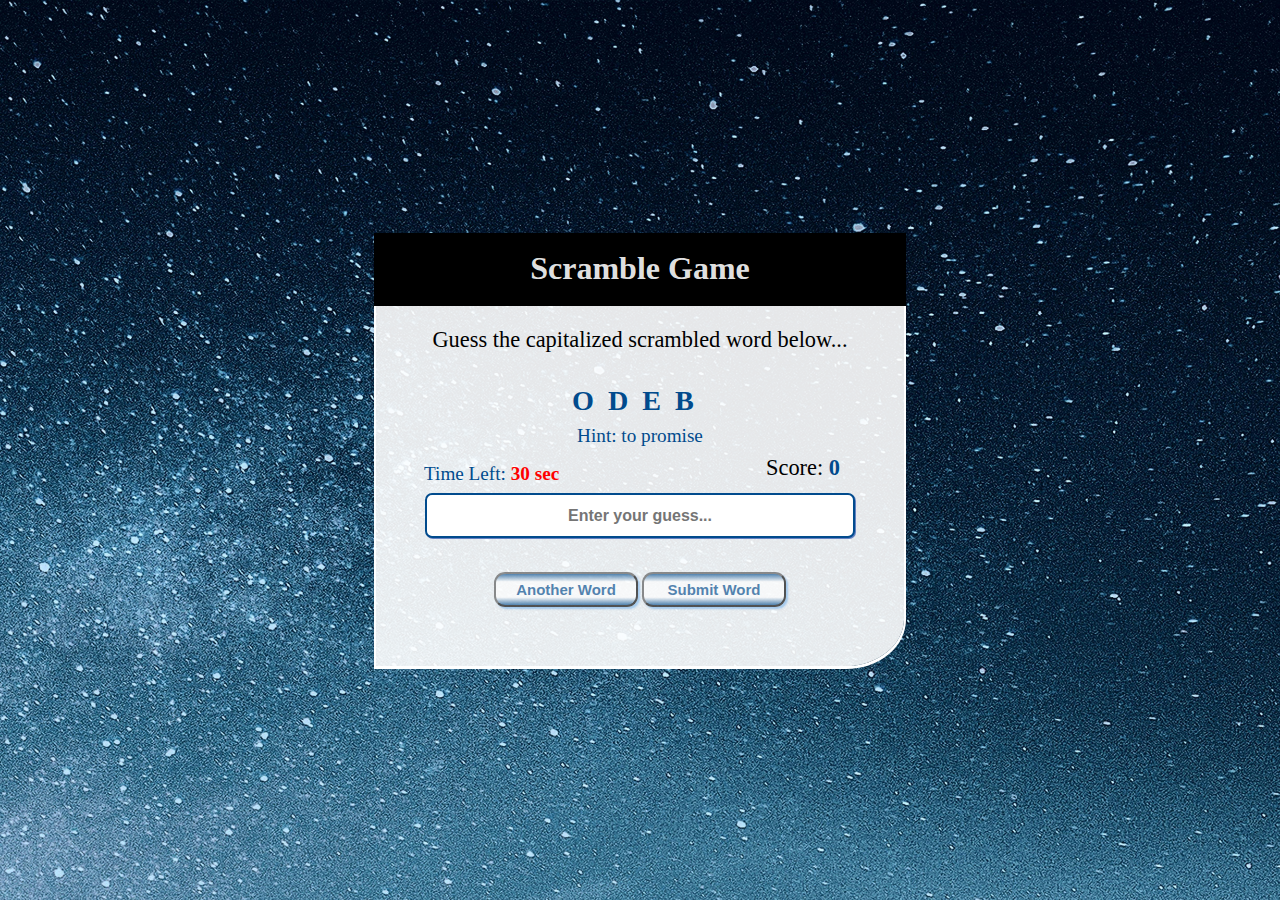
==== index.html @ 6464d55c "update" ====
<!DOCTYPE html>
<html lang="en">
<head>
    <meta charset="UTF-8">
    <meta name="viewport" content="width=device-width, initial-scale=1.0">
    <title>Word Scramble Game</title>

    <!-- Style CSS -->
    <link rel="stylesheet" href="./style.css">
    </head>

<body>
 <div class="house">
 <h1 class="scramble">Scramble Game</h1>
    <div class="content">
        <h5>Guess the capitalized scrambled word below...</h5>
            
     <div class="secondMargin">
      <p class="real question"> </p>
      <p class="hint line">Hint: <span ></span></p>

      <div class="timeAndScore">
      <p class="time timeleft">Time Left:  <span><strong>30 sec</strong></span></p>
      <p class="score">Score: <span class="scoreValue">0</span></p>
      </div>
    </div>
    
    <input class="guessInput" type="text" name="" id="" placeholder="Enter your guess..."> <br>
    

    <div class="buttons text-center pb-5">
        <button type="button" class="btn btn-secondary mr-5">Another Word</button>
        <button type="button" class="btn btn-dark">Submit Word</button>

        
        <!-- <button type="button" class="btn one">Another Word</button>
        <button type="button" class="btn two">Submit Word</button> -->
    </div>
            
        </div>
    </div>

    <script src="./script.js" defer></script>


</body>
</html>
---- style.css ----
*{
    margin: 0;
    padding:0;
    box-sizing: border-box;
}


body{
    display:flex;
    height:100vh;
    justify-content: center;
    align-items: center;
    color: rgb(142, 192, 236);
    background:url(image/pexels-cliford-mervil-2469122.jpg);
    background-size:cover;
    background-repeat: no-repeat;
}

.house{
    background-color: rgba(255, 255, 255, 0.902);
    width:33rem;
    height: 27rem;
    color:black;
    border-bottom-right-radius: 11%;    ;
    box-shadow: 0 1px 0 2px  white;
   ;
    
}

h1{
    font-size: 2rem;
    text-align: center;
    background-color: black;
    color:rgba(255, 255, 255, 0.902);
    
    
 box-shadow: 0 1px 0 2px  black; 
    
    padding:1rem;
   

}

h5{
    font-size: 1.4rem;
    text-align: center;
    margin-top: 1.5rem;
    font-weight: 300;
}

input{
    width: 430px; 
    height:45px;
    border:2px solid rgb(1, 75, 141);
}
.hint{
    padding:0.5rem 3rem;
    font-size: 1.2rem;
    text-align: center;
    color:rgb(1, 75, 141);
    
}

.time{
    padding:0.5rem 3rem;
    font-size: 1.2rem;
    text-align: center;
    color:rgb(1, 75, 141);
    
}



.timeAndScore{
    display:flex;
    justify-content: space-between;
    
}

.score{
    font-size: 1.4rem;
    padding-right:4rem;
    /* padding-bottom: 2rem; */
}

.scoreValue{
    color: rgb(1, 75, 141);
    font-weight: 600;
}

.timeleft{
    text-align: left;
    color: rgb(1, 75, 141);
    font-weight: 400;
}

.real {
    font-size: 1.76rem;
    color: rgb(1, 75, 141);
    text-align: center;
    margin-top: 2rem;
    
    letter-spacing: 14px;
    font-weight: 900;
}





.timeleft span{
   color: red
}
.text-center{
    margin-top: 3rem;
    text-align: center;
}



input{
    text-align: center;
    justify-content: center;
    align-items: center;
    margin:0 auto;
    display: flex;
    border-radius: 7px;
   background-color: white;
    box-shadow:  1px 1px rgb(101, 130, 195);
}

input[type=text]
{
    color:#000;
    font-size: 1rem;
    font-weight:700;
}

/* .input::placeholder{
    color: rgb(1, 75, 141);

    
} */
.pb-5{
    margin-top: 1rem;
}

.btn{
    cursor: pointer;
    background:linear-gradient( rgb(1, 75, 141),white,white,white, rgb(1, 75, 141));
    width:9rem;
    opacity:65%;
    font-size:15px;
    font-weight: 550;
    height: 2.2rem;
    color: rgb(1, 75, 141);
    
    border-bottom-left-radius: 5%;
    border-radius: 11px;
    box-shadow: 2px 2px 2px 0 rgb(128, 184, 236);

}

.btn:hover{
    background: #fff;
    color:grey;
}

@media screen and (max-width:543px) {
    .house{
        width:27rem;
    height: 27rem;
    }

    input{
        width:330px;
    }

    .text-center{
        margin-top:1rem;

    }
}

@media screen and (max-width:445px) {
    .house{
        width:23rem;
    height: 27rem;
    }

    input{
        width:280px;
    }

    .text-center {
        font-size: 1.36rem;
        letter-spacing: 1px;
        
     margin-top:3rem;

    }

    h5{
        font-size: 1rem;
        text-align: center;
        margin-top: 1rem;
    }

    .btn{
        width:7rem
    }

}


@media screen and (max-width:388px) {
    .house{
        width:19rem;
    height: 25rem;
    }

    input{
        width:260px;
    }

    .text-center {
        font-size: 1.36rem;
        letter-spacing: 1px;
        
    }

    h5{
        font-size: 1rem;
        text-align: center;
        margin-top:0.5rem;
    }

    .btn{
        width:7rem;
        margin-bottom: 2rem;
    }
    .buttons{
        margin-top:1rem;
    }

}

@media screen and (max-width:315px) {
    h1{
        font-size: 1.4rem;
    }
    
    .house{
        width:17rem;
    height: 25rem;
    }

    input{
        width:240px;
    }

    .text-center {
        font-size: 1.6rem;
        letter-spacing: 1px;
    }

    h5{
        font-size: 1rem;
        text-align: center;
        margin-top:0.5rem;
    }

    .btn{
        width:7rem
    }

    .word {
        font-size: 1.6rem;
        position: relative;
        bottom:2rem
    }

}
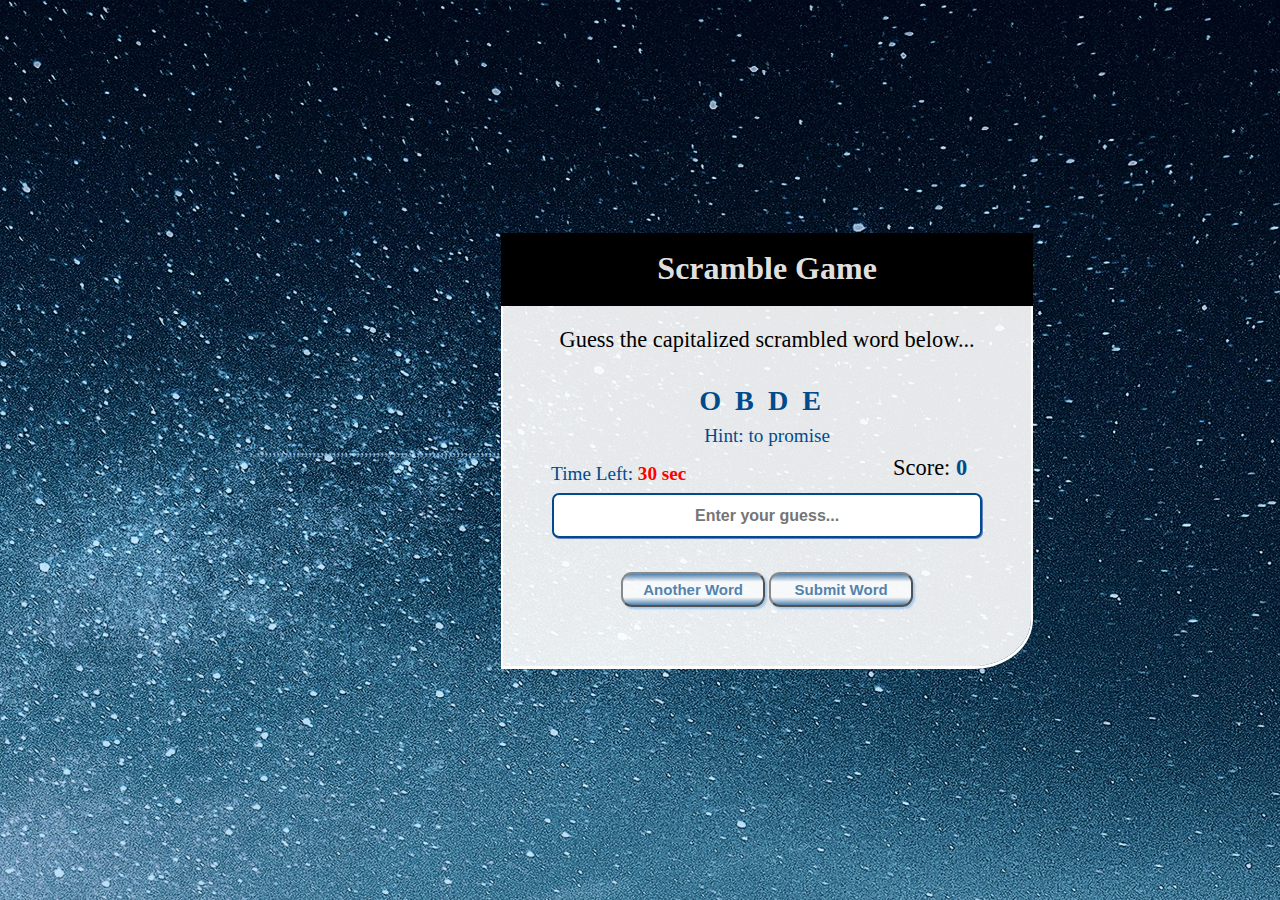
==== commit af168d5f: "updste" ====
--- a/index.html
+++ b/index.html
@@ -8,7 +8,7 @@
     <!-- Style CSS -->
     <link rel="stylesheet" href="./style.css">
     </head>
-
+;',,,,,,,,,,,,,,,,,,,,,,,,,,,,,,,,,,,,,,,,,,,,,,,,,,,,,,,,,,,,,'
 <body>
  <div class="house">
  <h1 class="scramble">Scramble Game</h1>
--- a/style.css
+++ b/style.css
@@ -230,11 +230,24 @@
     }
 
     h5{
-        font-size: 1rem;
+        font-size: 14px;
         text-align: center;
         margin-top:0.5rem;
     }
 
+    .time{
+        font-size: 13px;
+        margin-right:1rem
+    }
+    .timeleft span{
+        font-size: 11px;
+        
+     }
+
+     .score{
+        font-size: 13px;
+
+     }
     .btn{
         width:7rem;
         margin-bottom: 2rem;
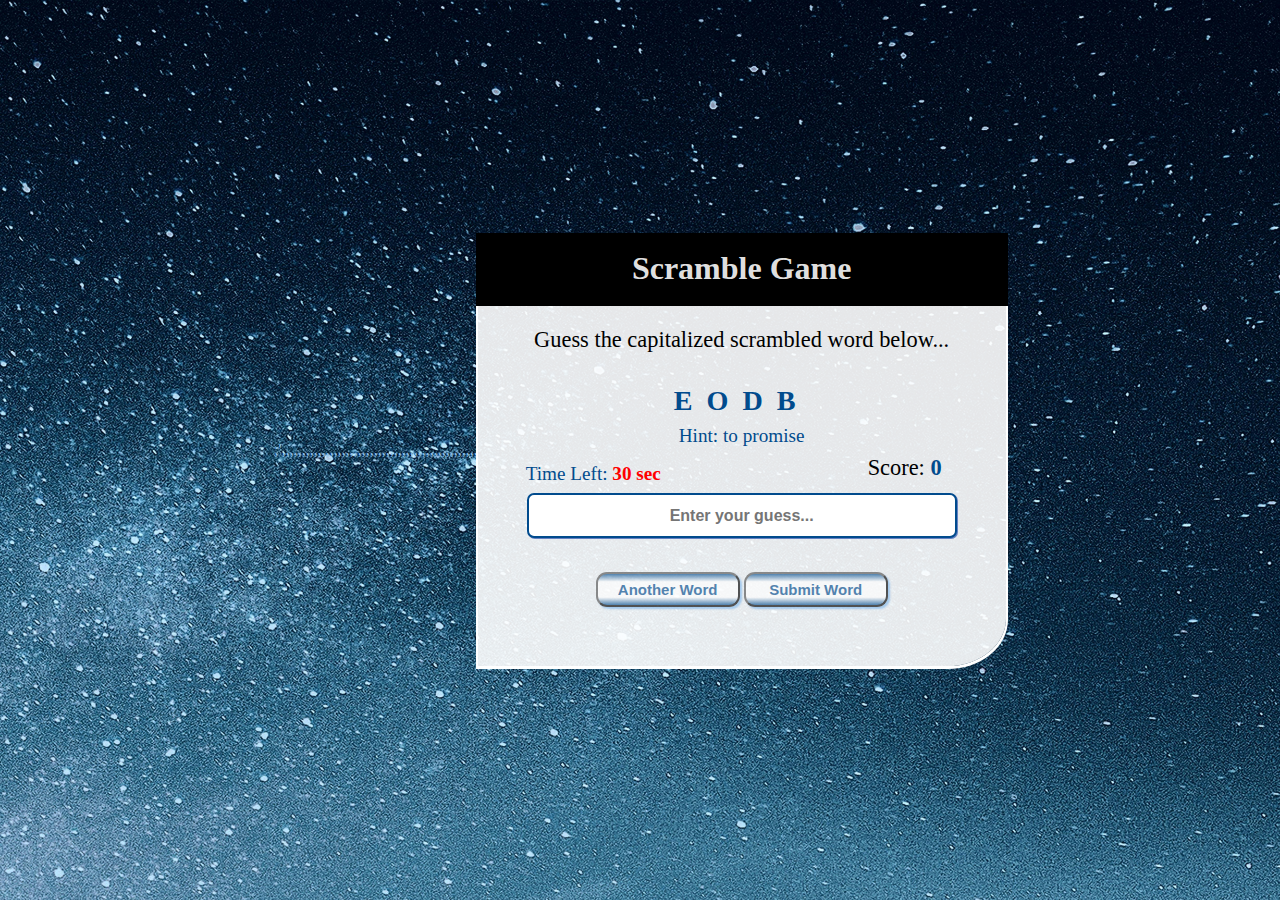
==== commit 50c54ceb: "update" ====
--- a/index.html
+++ b/index.html
@@ -8,7 +8,7 @@
     <!-- Style CSS -->
     <link rel="stylesheet" href="./style.css">
     </head>
-;',,,,,,,,,,,,,,,,,,,,,,,,,,,,,,,,,,,,,,,,,,,,,,,,,,,,,,,,,,,,,'
+;',,,,,,,,,,,,,,,,,,,,,,,,,,,,,,,,,,,,,,,,,,,,,,,,,
 <body>
  <div class="house">
  <h1 class="scramble">Scramble Game</h1>
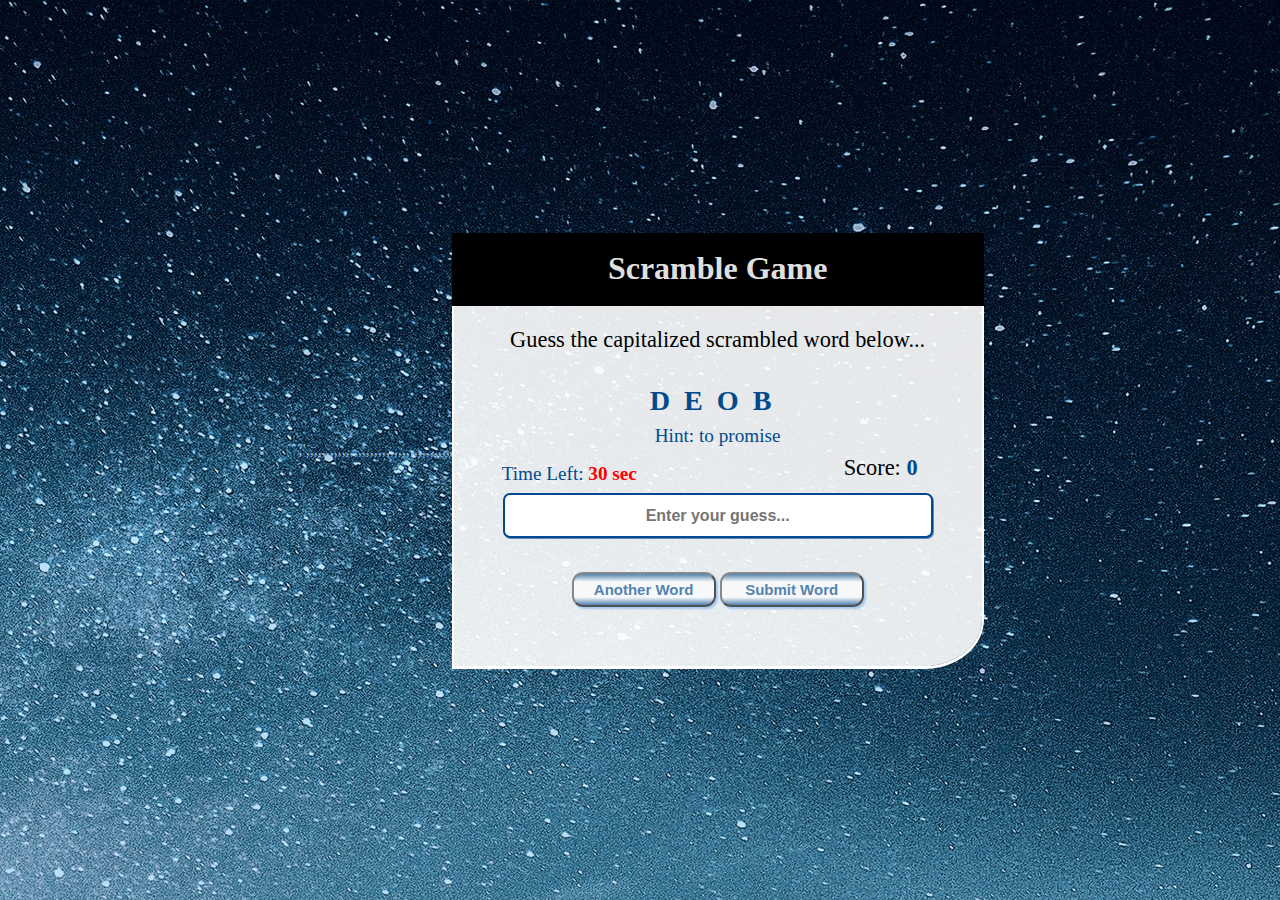
==== commit c3e5de95: "update" ====
--- a/index.html
+++ b/index.html
@@ -8,7 +8,7 @@
     <!-- Style CSS -->
     <link rel="stylesheet" href="./style.css">
     </head>
-;',,,,,,,,,,,,,,,,,,,,,,,,,,,,,,,,,,,,,,,,,,,,,,,,,
+;',,,,,,,,,,,,,,,,,,,,,,,,,,,,,,,,,,,,,
 <body>
  <div class="house">
  <h1 class="scramble">Scramble Game</h1>
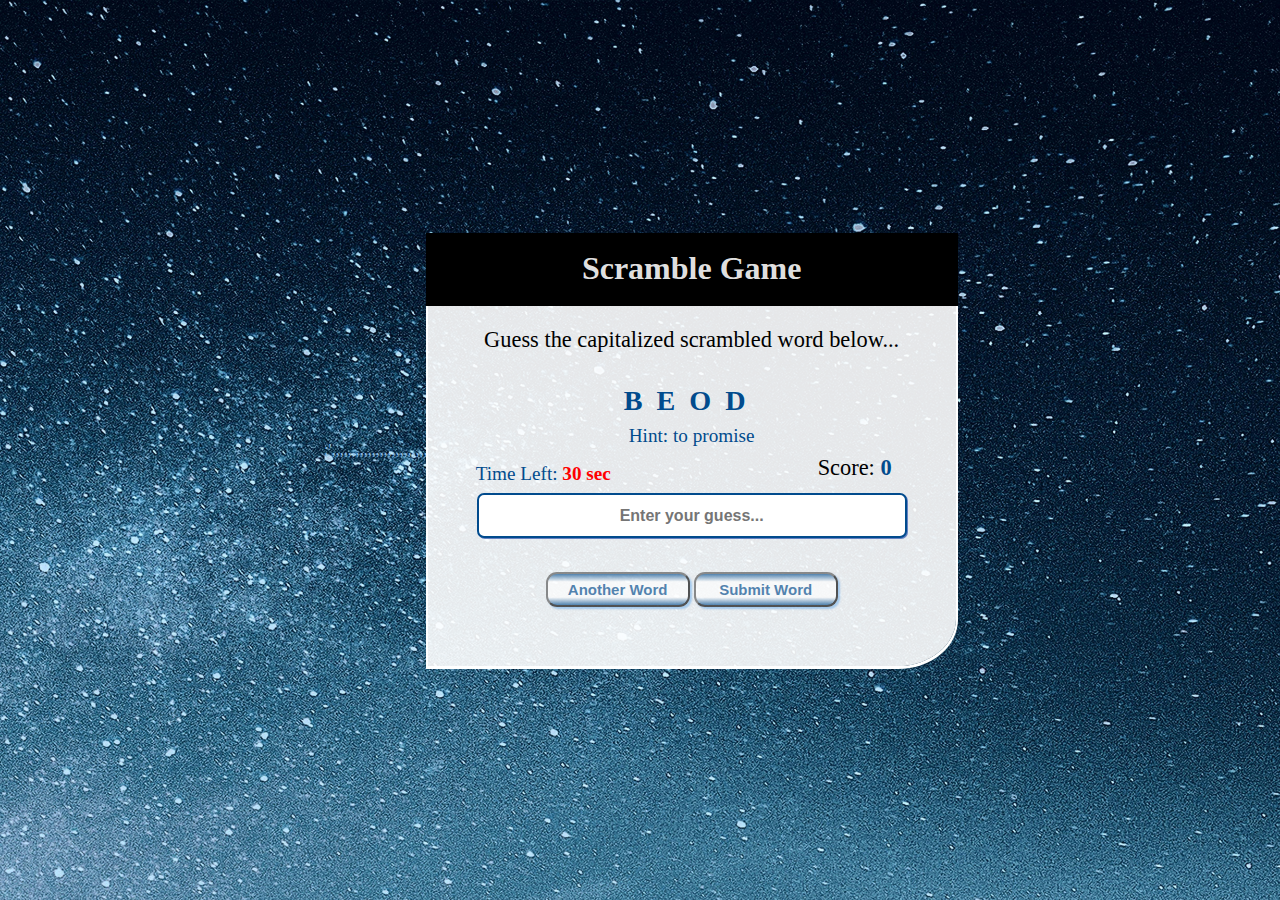
==== commit 81d70d94: "update" ====
--- a/index.html
+++ b/index.html
@@ -8,7 +8,7 @@
     <!-- Style CSS -->
     <link rel="stylesheet" href="./style.css">
     </head>
-;',,,,,,,,,,,,,,,,,,,,,,,,,,,,,,,,,,,,,
+;',,,,,,,,,,,,,,,,,,,,,,,,
 <body>
  <div class="house">
  <h1 class="scramble">Scramble Game</h1>
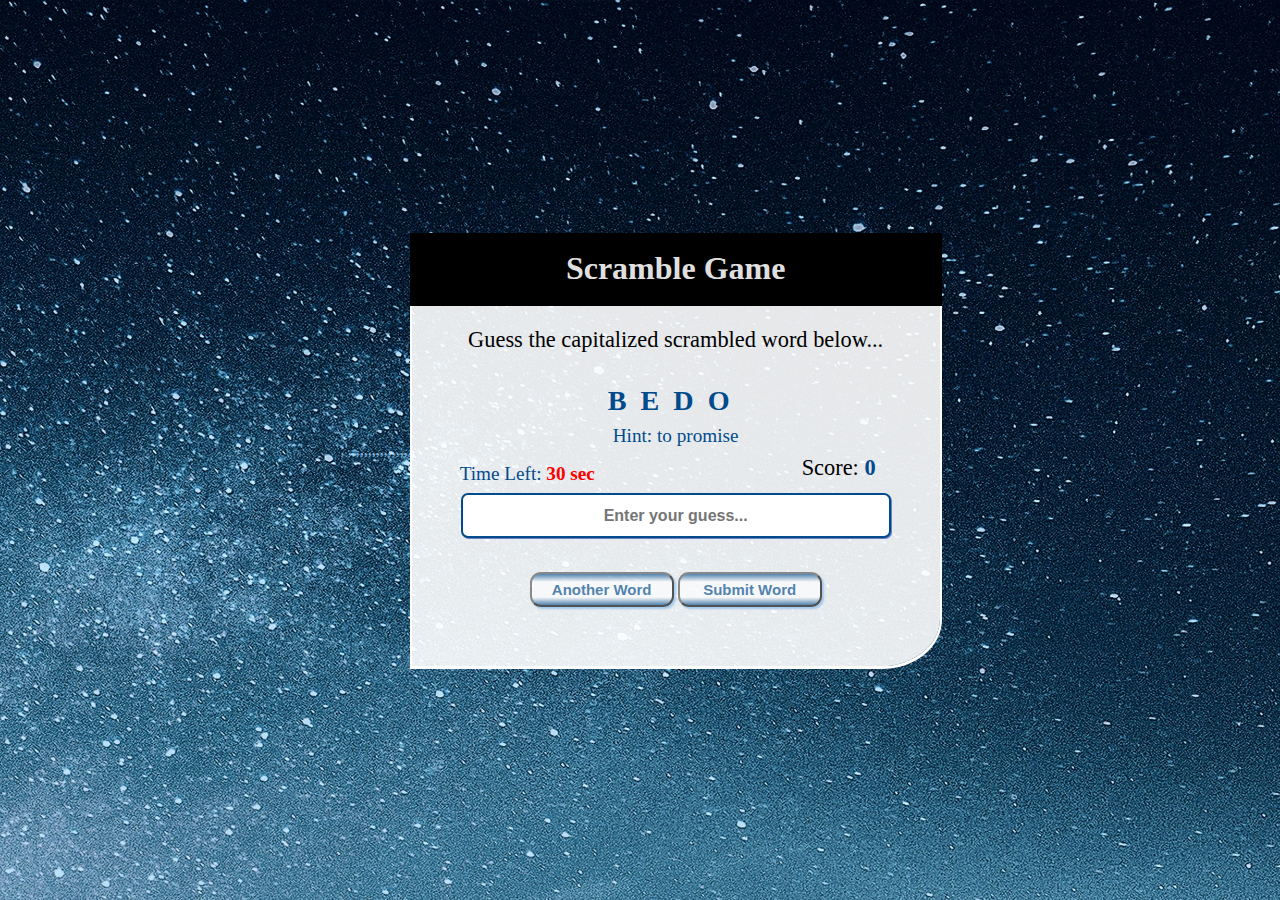
==== commit 296c2f7e: "update" ====
--- a/index.html
+++ b/index.html
@@ -8,7 +8,7 @@
     <!-- Style CSS -->
     <link rel="stylesheet" href="./style.css">
     </head>
-;',,,,,,,,,,,,,,,,,,,,,,,,
+;',,,,,,,,,,,,,,,,
 <body>
  <div class="house">
  <h1 class="scramble">Scramble Game</h1>
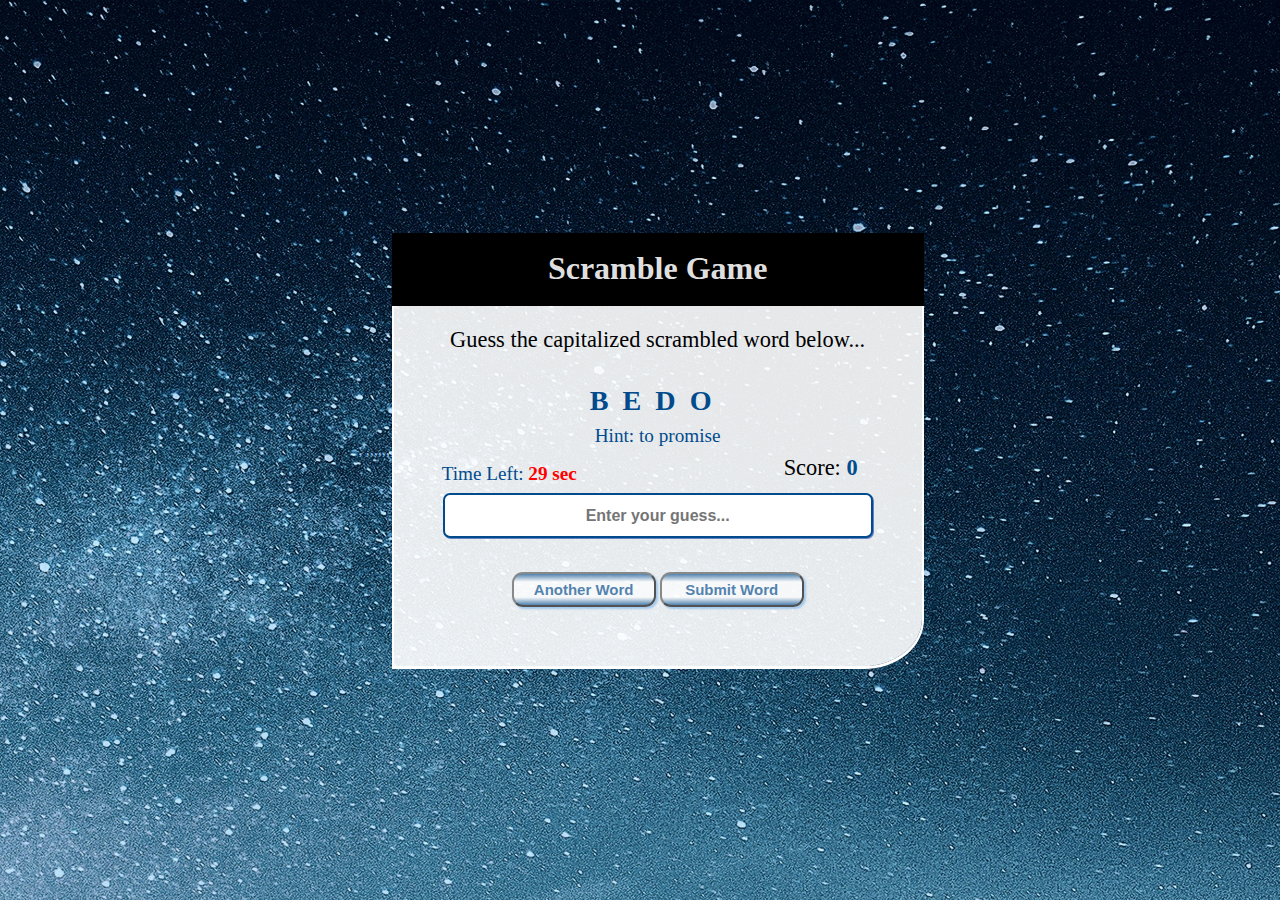
==== commit 532bd259: "update" ====
--- a/index.html
+++ b/index.html
@@ -8,7 +8,7 @@
     <!-- Style CSS -->
     <link rel="stylesheet" href="./style.css">
     </head>
-;',,,,,,,,,,,,,,,,
+;',,,,,,,
 <body>
  <div class="house">
  <h1 class="scramble">Scramble Game</h1>
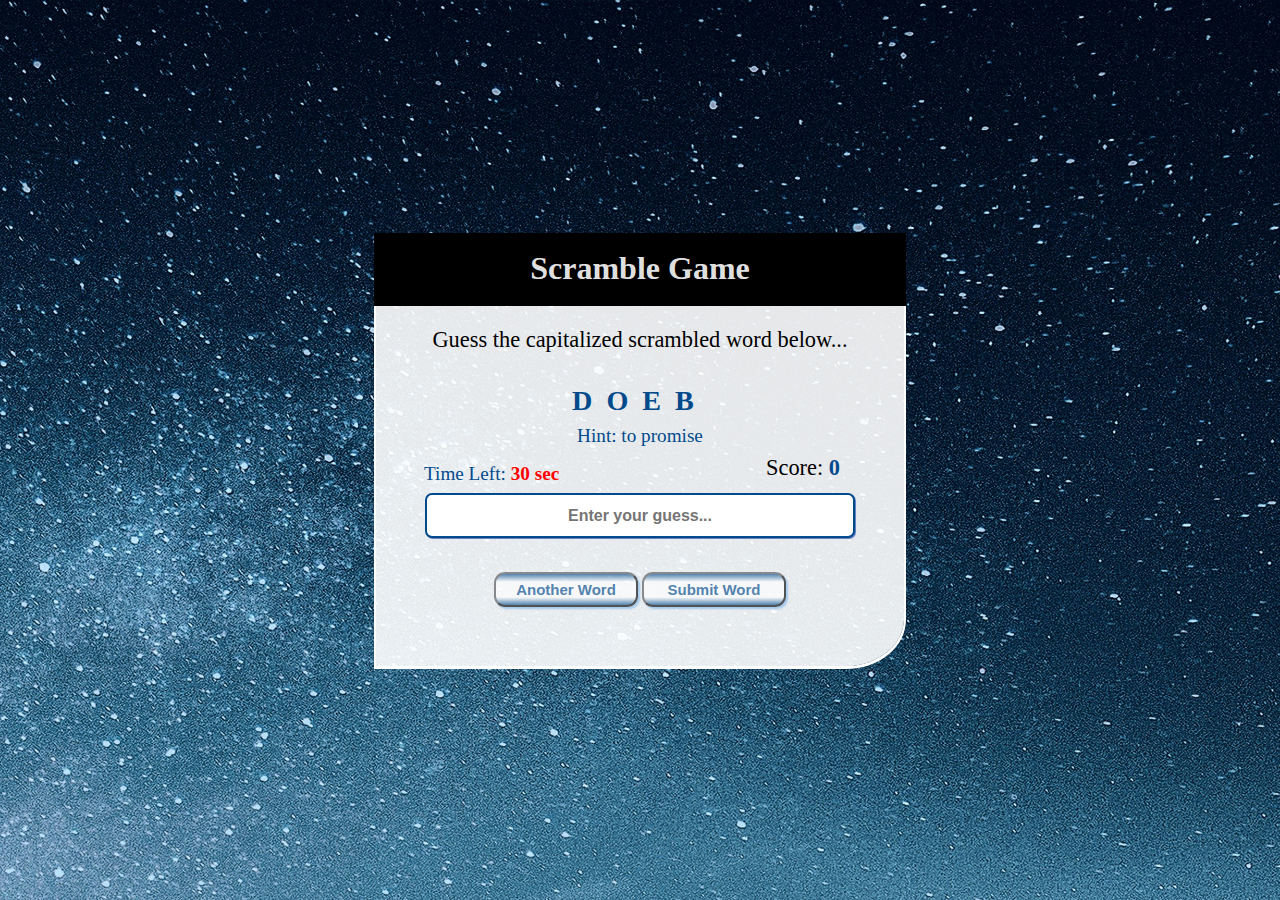
==== commit 8d16285a: "update" ====
--- a/index.html
+++ b/index.html
@@ -8,7 +8,7 @@
     <!-- Style CSS -->
     <link rel="stylesheet" href="./style.css">
     </head>
-;',,,,,,,
+
 <body>
  <div class="house">
  <h1 class="scramble">Scramble Game</h1>
